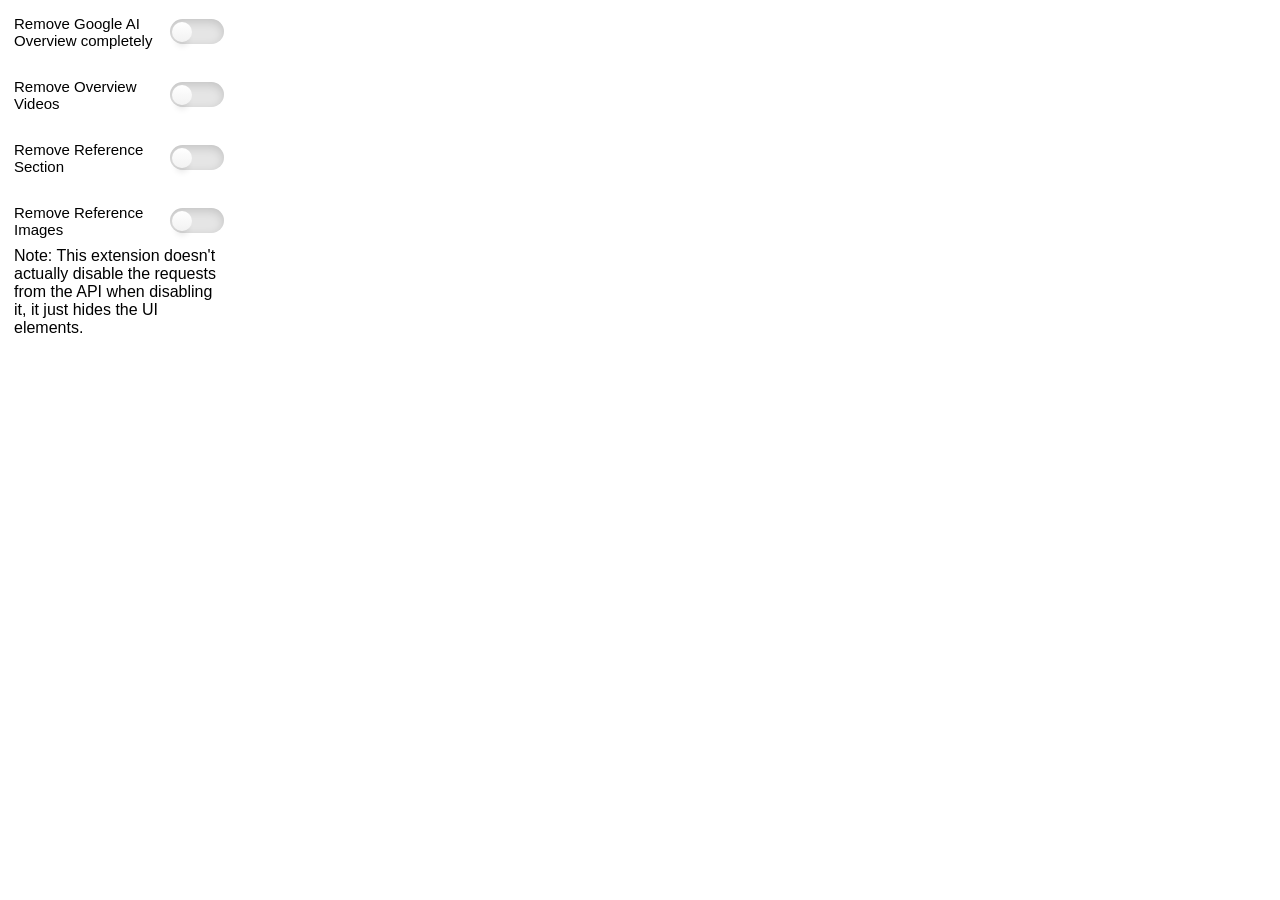
==== CustomizeGoogleAIOverviews/popup/index.html @ 1c57eb38 "Update" ====
<!DOCTYPE html>
<html lang="en">
<head>
    <meta charset="UTF-8">
    <meta name="viewport" content="width=device-width, initial-scale=1.0">
    <title>extension popup</title>
    <link rel="stylesheet" href="css/style.css">
</head>
<body>
    <div class="toggle" text="Remove Google AI Overview completely" selector="#eKIzJc"></div>
    <div class="toggle" text="Remove Overview Videos" selector=".Q2WBBe.fQ8VVc.PVRc4d"></div>
    <div class="toggle" text="Remove Reference Section" selector=".ofHStc.Dn7Fzd.OIPUDf"></div>
    <div class="toggle" text="Remove Reference Images" selector=".WTfRgd.CSBcfd"></div>

    <div class="note">Note: This extension doesn't actually disable the requests from the API when disabling it, it just hides the UI elements.</div>
    <script src="../js/shared/functions.js"></script>
    <script src="js/generateLayout.js"></script>
    <script src="js/popup.js"></script>
</body>
</html>
---- CustomizeGoogleAIOverviews/popup/css/style.css ----
.btnText {
    font-size: 15px;
}

.switch > .btn {
    background: #e5e5e5;
    border-radius: 25.5px;
    box-shadow: inset 0 3px 10px rgba(0, 0, 0, 0.15);
    height: 25px;
    position: relative;
    width: 54px;
}

.switch > .btn:before {
    background: linear-gradient(white, #f2f2f2);
    border-radius: 50%;
    box-shadow: 0 8px 6px -4px rgba(0, 0, 0, 0.1);
    content: "";
    cursor: pointer;
    height: 20px;
    left: 2px;
    position: absolute;
    top: 50%;
    transform: translateY(-50%);
    transition: all 200ms ease-out;
    width: 20px;
}

.switch > input[type=checkbox] {
    display: none;
    opacity: 0;
}

.switch > input[type=checkbox]:checked + .btn {
    background: #0300be;
}

.switch > input[type=checkbox]:checked + .btn:before {
    left: 31px;
}

.toggle {
    align-items: center;
    display: flex;
    justify-content: space-between;
    width: 210px;
    height: 63px;
}

body {
    align-items: center;
    background-color: #161616;
    color: white;
    display: flex;
    font-family: Helvetica;
    height: 100%;
    justify-content: space-evenly;
    margin: 0;
    padding: 0;
    width: 100%;
    flex-direction: column;
    user-select: none;
}

html {
    width: 238px;
}

.note {
    height: 79px;
    width: 210px;
    display: flex;
    align-items: center;
    justify-content: center;
}

@media (prefers-color-scheme: light) {
    body {
        background: white;
        color: black;
    }

    .switch > input[type=checkbox]:checked + .btn {
        background: #00a916;
    }
}
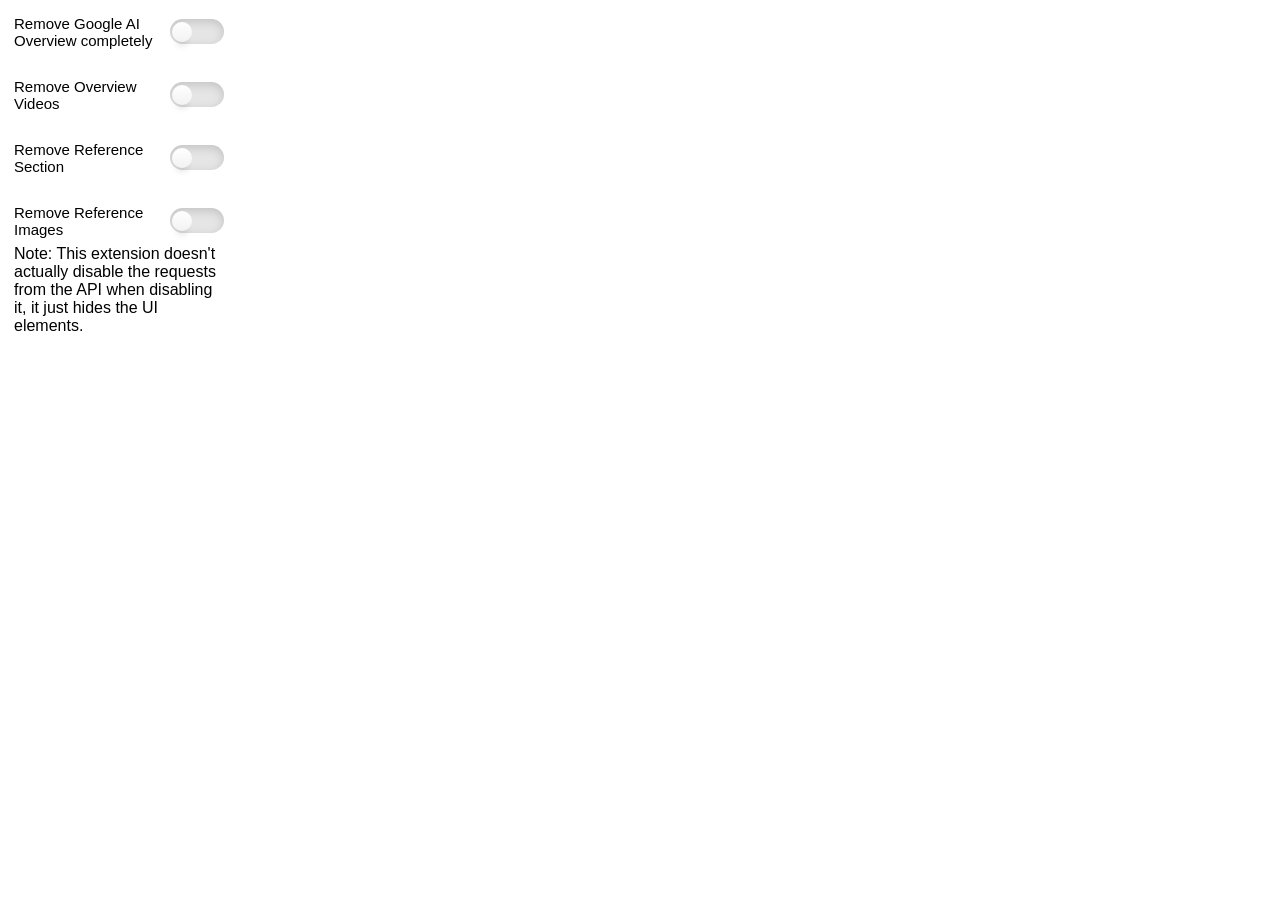
==== commit bc9f40c6: "Final CHanges" ====
--- a/CustomizeGoogleAIOverviews/popup/index.html
+++ b/CustomizeGoogleAIOverviews/popup/index.html
@@ -8,11 +8,11 @@
 </head>
 <body>
     <div class="toggle" text="Remove Google AI Overview completely" selector="#eKIzJc"></div>
-    <div class="toggle" text="Remove Overview Videos" selector=".Q2WBBe.fQ8VVc.PVRc4d"></div>
+    <div class="toggle" text="Remove Overview Videos" selector=".n6owBd.awi2gc:has(.Q2WBBe.fQ8VVc.PVRc4d)"></div>
     <div class="toggle" text="Remove Reference Section" selector=".ofHStc.Dn7Fzd.OIPUDf"></div>
     <div class="toggle" text="Remove Reference Images" selector=".WTfRgd.CSBcfd"></div>
 
-    <div class="note">Note: This extension doesn't actually disable the requests from the API when disabling it, it just hides the UI elements.</div>
+    <div class="note">Note: This extension doesn't actually disable the requests from the API when disabling it, it just hides the UI elements. </div>
     <script src="../js/shared/functions.js"></script>
     <script src="js/generateLayout.js"></script>
     <script src="js/popup.js"></script>
--- a/CustomizeGoogleAIOverviews/popup/css/style.css
+++ b/CustomizeGoogleAIOverviews/popup/css/style.css
@@ -67,7 +67,7 @@
 }
 
 .note {
-    height: 79px;
+    height: 75px;
     width: 210px;
     display: flex;
     align-items: center;
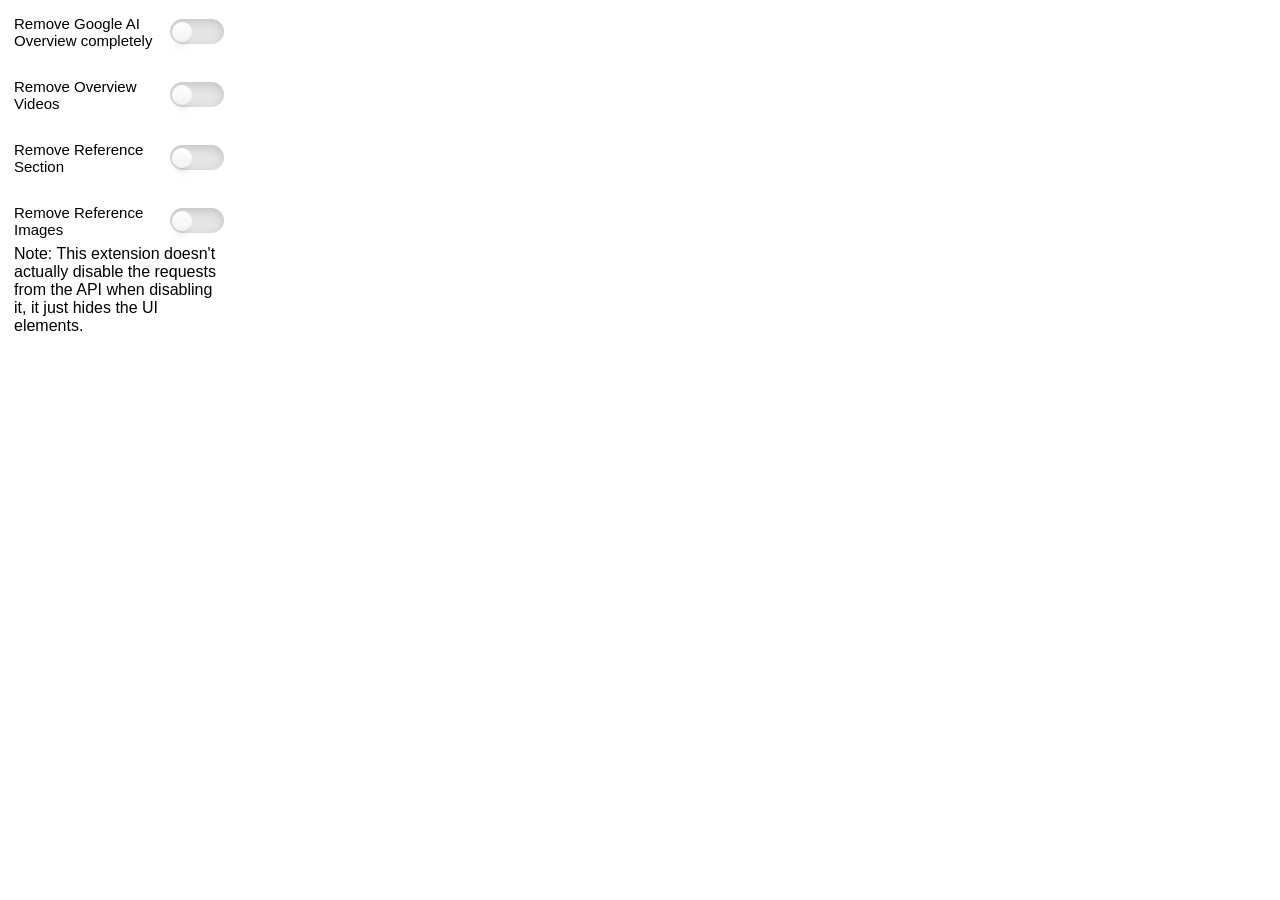
==== commit 0866c77b: "More improvments" ====
--- a/CustomizeGoogleAIOverviews/popup/index.html
+++ b/CustomizeGoogleAIOverviews/popup/index.html
@@ -8,6 +8,9 @@
 </head>
 <body>
     <div class="toggle" text="Remove Google AI Overview completely" selector="#eKIzJc"></div>
+    <!-- This works since this extension is based on chromium and supports the :has() CSS pseudo-class -->
+    <!-- Video element in itself is unique but the main section element of ai overiew isn't and it contains text for the video which needs to be deleted -->
+    <!-- And Because of this we need to use the :has() CSS pseudo-class -->
     <div class="toggle" text="Remove Overview Videos" selector=".n6owBd.awi2gc:has(.Q2WBBe.fQ8VVc.PVRc4d)"></div>
     <div class="toggle" text="Remove Reference Section" selector=".ofHStc.Dn7Fzd.OIPUDf"></div>
     <div class="toggle" text="Remove Reference Images" selector=".WTfRgd.CSBcfd"></div>
